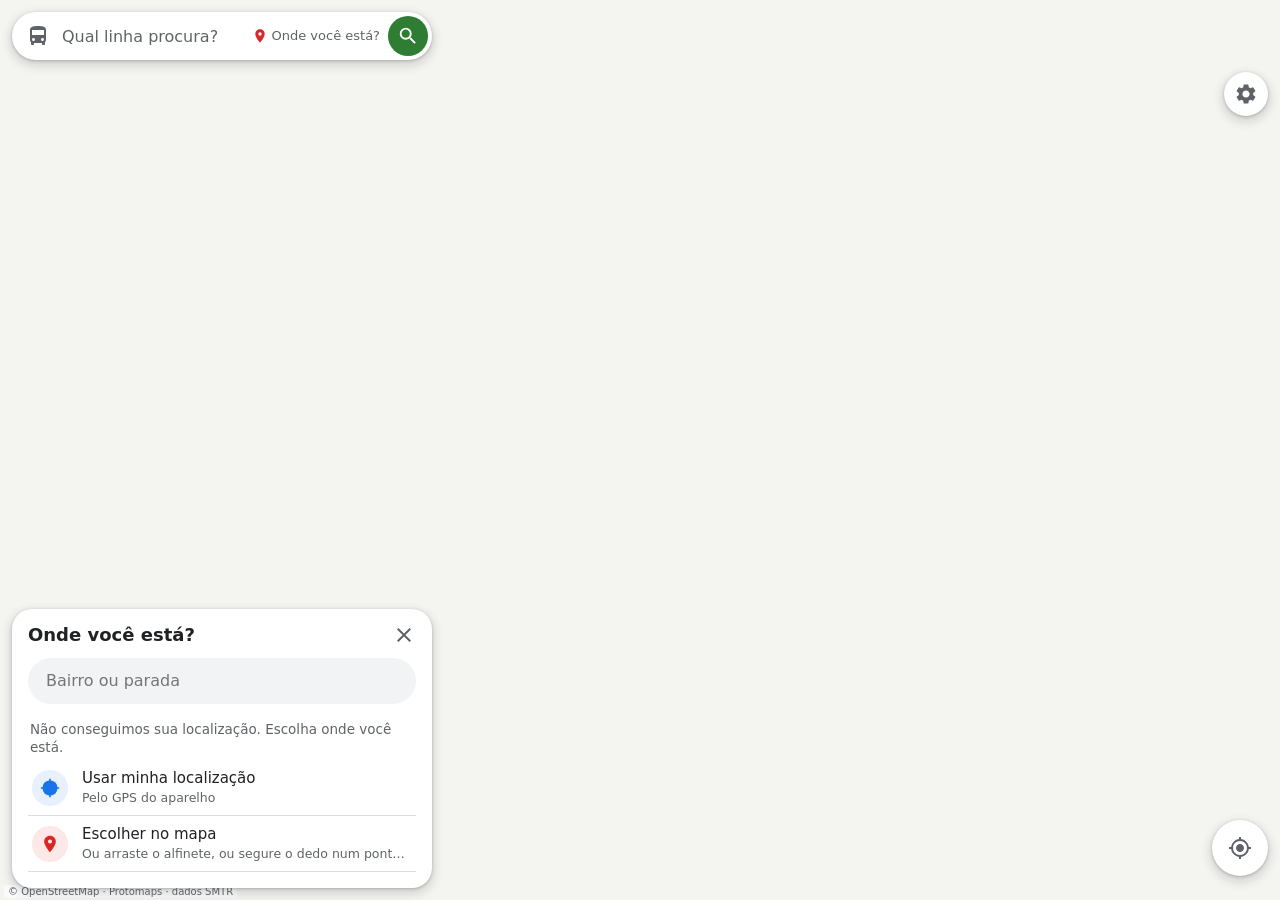
==== web/index.html @ 6ae43c07 "Phase 1: ingestion, map matching, publishing and web client Rust service that ingests the SMTR ITS a" ====
<!doctype html>
<html lang="pt-BR">
<head>
<meta charset="utf-8">
<meta name="viewport" content="width=device-width, initial-scale=1, viewport-fit=cover, maximum-scale=5">
<meta name="theme-color" content="#ffffff">
<meta name="description" content="Ônibus do Rio em tempo real, sem cadastro e sem anúncio.">
<title>busones · ônibus do Rio</title>
<link rel="stylesheet" href="app.css">
</head>
<body>

<svg width="0" height="0" style="position:absolute" aria-hidden="true">
  <!-- Material icons (Apache 2.0) -->
  <symbol id="i-bus" viewBox="0 0 24 24"><path d="M4 16c0 .88.39 1.67 1 2.22V20c0 .55.45 1 1 1h1c.55 0 1-.45 1-1v-1h8v1c0 .55.45 1 1 1h1c.55 0 1-.45 1-1v-1.78c.61-.55 1-1.34 1-2.22V6c0-3.5-3.58-4-8-4s-8 .5-8 4v10zm3.5 1c-.83 0-1.5-.67-1.5-1.5S6.67 14 7.5 14s1.5.67 1.5 1.5S8.33 17 7.5 17zm9 0c-.83 0-1.5-.67-1.5-1.5s.67-1.5 1.5-1.5 1.5.67 1.5 1.5-.67 1.5-1.5 1.5zm1.5-6H6V6h12v5z"/></symbol>
  <symbol id="i-busca" viewBox="0 0 24 24"><path d="M15.5 14h-.79l-.28-.27A6.47 6.47 0 0 0 16 9.5 6.5 6.5 0 1 0 9.5 16c1.61 0 3.09-.59 4.23-1.57l.27.28v.79l5 4.99L20.49 19l-4.99-5zm-6 0C7.01 14 5 11.99 5 9.5S7.01 5 9.5 5 14 7.01 14 9.5 11.99 14 9.5 14z"/></symbol>
  <symbol id="i-local" viewBox="0 0 24 24"><path d="M12 8c-2.21 0-4 1.79-4 4s1.79 4 4 4 4-1.79 4-4-1.79-4-4-4zm8.94 3A8.99 8.99 0 0 0 13 3.06V1h-2v2.06A8.99 8.99 0 0 0 3.06 11H1v2h2.06A8.99 8.99 0 0 0 11 20.94V23h2v-2.06A8.99 8.99 0 0 0 20.94 13H23v-2h-2.06zM12 19c-3.87 0-7-3.13-7-7s3.13-7 7-7 7 3.13 7 7-3.13 7-7 7z"/></symbol>
  <symbol id="i-engrenagem" viewBox="0 0 24 24"><path d="M19.14 12.94c.04-.3.06-.61.06-.94 0-.32-.02-.64-.07-.94l2.03-1.58a.49.49 0 0 0 .12-.61l-1.92-3.32a.49.49 0 0 0-.59-.22l-2.39.96c-.5-.38-1.03-.7-1.62-.94l-.36-2.54a.48.48 0 0 0-.48-.41h-3.84c-.24 0-.43.17-.47.41l-.36 2.54c-.59.24-1.13.57-1.62.94l-2.39-.96c-.22-.08-.47 0-.59.22L2.74 8.87c-.12.21-.08.47.12.61l2.03 1.58c-.05.3-.09.63-.09.94s.02.64.07.94l-2.03 1.58a.49.49 0 0 0-.12.61l1.92 3.32c.12.22.37.29.59.22l2.39-.96c.5.38 1.03.7 1.62.94l.36 2.54c.05.24.24.41.48.41h3.84c.24 0 .44-.17.47-.41l.36-2.54c.59-.24 1.13-.56 1.62-.94l2.39.96c.22.08.47 0 .59-.22l1.92-3.32c.12-.22.07-.47-.12-.61l-2.01-1.58zM12 15.6c-1.98 0-3.6-1.62-3.6-3.6s1.62-3.6 3.6-3.6 3.6 1.62 3.6 3.6-1.62 3.6-3.6 3.6z"/></symbol>
  <symbol id="i-estrela" viewBox="0 0 24 24"><path d="M12 17.27 18.18 21l-1.64-7.03L22 9.24l-7.19-.61L12 2 9.19 8.63 2 9.24l5.46 4.73L5.82 21z"/></symbol>
  <symbol id="i-estrela-vazia" viewBox="0 0 24 24"><path d="m22 9.24-7.19-.62L12 2 9.19 8.63 2 9.24l5.46 4.73L5.82 21 12 17.27 18.18 21l-1.63-7.03L22 9.24zM12 15.4l-3.76 2.27 1-4.28-3.32-2.88 4.38-.38L12 6.1l1.71 4.04 4.38.38-3.32 2.88 1 4.28L12 15.4z"/></symbol>
  <symbol id="i-voltar" viewBox="0 0 24 24"><path d="M20 11H7.83l5.59-5.59L12 4l-8 8 8 8 1.41-1.41L7.83 13H20v-2z"/></symbol>
  <symbol id="i-fechar" viewBox="0 0 24 24"><path d="M19 6.41 17.59 5 12 10.59 6.41 5 5 6.41 10.59 12 5 17.59 6.41 19 12 13.41 17.59 19 19 17.59 13.41 12z"/></symbol>
  <symbol id="i-pino" viewBox="0 0 24 24"><path d="M12 2C8.13 2 5 5.13 5 9c0 5.25 7 13 7 13s7-7.75 7-13c0-3.87-3.13-7-7-7zm0 9.5a2.5 2.5 0 1 1 0-5 2.5 2.5 0 0 1 0 5z"/></symbol>
  <symbol id="i-mira" viewBox="0 0 24 24"><path d="M12 8a4 4 0 1 0 0 8 4 4 0 0 0 0-8zm8.94 3A8.99 8.99 0 0 0 13 3.06V1h-2v2.06A8.99 8.99 0 0 0 3.06 11H1v2h2.06A8.99 8.99 0 0 0 11 20.94V23h2v-2.06A8.99 8.99 0 0 0 20.94 13H23v-2h-2.06z"/></symbol>
  <symbol id="i-parada" viewBox="0 0 24 24"><path d="M4 16c0 .88.39 1.67 1 2.22V20c0 .55.45 1 1 1h1c.55 0 1-.45 1-1v-1h8v1c0 .55.45 1 1 1h1c.55 0 1-.45 1-1v-1.78c.61-.55 1-1.34 1-2.22V6c0-3.5-3.58-4-8-4s-8 .5-8 4v10zm3.5 1c-.83 0-1.5-.67-1.5-1.5S6.67 14 7.5 14s1.5.67 1.5 1.5S8.33 17 7.5 17zm9 0c-.83 0-1.5-.67-1.5-1.5s.67-1.5 1.5-1.5 1.5.67 1.5 1.5-.67 1.5-1.5 1.5zm1.5-6H6V6h12v5z"/></symbol>
  <symbol id="i-mais" viewBox="0 0 24 24"><path d="M12 8c1.1 0 2-.9 2-2s-.9-2-2-2-2 .9-2 2 .9 2 2 2zm0 2c-1.1 0-2 .9-2 2s.9 2 2 2 2-.9 2-2-.9-2-2-2zm0 6c-1.1 0-2 .9-2 2s.9 2 2 2 2-.9 2-2-.9-2-2-2z"/></symbol>
  <!-- real-time signal: two arcs, the convention riders already read as "live" -->
  <symbol id="i-sinal" viewBox="0 0 24 24"><path fill="none" stroke="currentColor" stroke-width="2.4" stroke-linecap="round" d="M8 16a6 6 0 0 1 0-8M16 8a6 6 0 0 1 0 8M4.8 19.2a10.5 10.5 0 0 1 0-14.4M19.2 4.8a10.5 10.5 0 0 1 0 14.4"/><circle cx="12" cy="12" r="2"/></symbol>
</svg>

<canvas id="mapa" aria-label="Mapa dos ônibus"></canvas>
<div id="atrib">&copy; OpenStreetMap · Protomaps · dados SMTR</div>

<header id="topo">
  <div id="barra">
    <button id="barra-icone" class="barra-icone" aria-label="Buscar linha"><svg><use href="#i-bus"/></svg></button>
    <input id="campo" type="search" placeholder="Qual linha procura?" autocomplete="off" aria-label="Qual linha procura?">
    <button id="onde" aria-label="Onde você está"><svg><use href="#i-pino"/></svg><span id="onde-txt">Rio de Janeiro</span></button>
    <button id="lupa" aria-label="Buscar"><svg><use href="#i-busca"/></svg></button>
  </div>
  <div id="sugestoes" hidden></div>
</header>

<nav id="trilho" aria-label="Linhas que você acompanha"></nav>

<button id="engrenagem" class="fab branco pequeno" aria-label="Ajustes"><svg><use href="#i-engrenagem"/></svg></button>

<div id="fabs">
  <button id="fab-local" class="fab branco" aria-label="Centralizar em mim"><svg><use href="#i-local"/></svg></button>
</div>

<section id="folha" hidden aria-label="Horários dos ônibus">
  <div id="pega"></div>
  <div id="folha-conteudo"></div>
</section>

<div id="balao" hidden></div>

<section id="local" hidden aria-label="Onde você está">
  <div class="local-topo">
    <h2>Onde você está?</h2>
    <button id="local-fechar" class="folha-fechar" aria-label="Fechar"><svg><use href="#i-fechar"/></svg></button>
  </div>
  <input id="local-campo" type="search" placeholder="Bairro ou parada" autocomplete="off" aria-label="Bairro ou parada">
  <div id="local-lista"></div>
</section>

<div id="escolha" hidden>
  <p>Arraste o mapa até onde você está</p>
  <div class="escolha-botoes">
    <button id="escolha-cancelar">Cancelar</button>
    <button id="escolha-ok" class="primario">Estou aqui</button>
  </div>
</div>

<section id="ajustes" hidden aria-label="Ajustes">
  <header class="ajustes-topo">
    <button id="ajustes-voltar" aria-label="Voltar"><svg><use href="#i-voltar"/></svg></button>
    <h1>Ajustes</h1>
  </header>
  <div id="ajustes-lista"></div>
</section>

<script src="map.js"></script>
<script src="app.js"></script>
<script>ligaMapa(); inicia();</script>
</body>
</html>
---- web/app.css ----
/* busones, in the visual language Rio riders already know from Lá vem o
   ônibus: a map filling the screen, a white search pill on top, the lines you
   follow as coloured circles down the left edge, green and white round
   buttons, and a white sheet with the stop's arrival times. System font,
   Google-style neutrals, navy line badges, green for "live". */

:root {
  --verde: #2e7d32;
  --verde-vivo: #1e8e3e;
  --marinho: #303f9f;
  --fundo: #ffffff;
  --fundo-2: #f1f3f4;
  --texto: #202124;
  --texto-2: #5f6368;
  --borda: #dadce0;
  --estrela: #f9ab00;
  --alerta: #d93025;
  --sombra: 0 1px 3px rgba(60, 64, 67, .3), 0 4px 8px 3px rgba(60, 64, 67, .15);
  --sombra-leve: 0 1px 2px rgba(60, 64, 67, .3), 0 1px 3px 1px rgba(60, 64, 67, .15);
}
:root[data-tema="escuro"] {
  --fundo: #202124;
  --fundo-2: #303134;
  --texto: #e8eaed;
  --texto-2: #9aa0a6;
  --borda: #3c4043;
  --verde-vivo: #81c995;
  --marinho: #3f51b5;
  --sombra: 0 1px 3px rgba(0, 0, 0, .6), 0 4px 8px 3px rgba(0, 0, 0, .35);
  --sombra-leve: 0 1px 3px rgba(0, 0, 0, .6);
}

* { box-sizing: border-box; -webkit-tap-highlight-color: transparent; }
/* An author display rule would otherwise beat the hidden attribute. */
[hidden] { display: none !important; }
html, body { margin: 0; height: 100%; overflow: hidden; overscroll-behavior: none; }
body {
  background: #e8eaed; color: var(--texto);
  font: 400 15px/1.35 Roboto, system-ui, -apple-system, "Segoe UI", sans-serif;
  font-variant-numeric: tabular-nums;
}
button { font: inherit; color: inherit; background: none; border: 0; padding: 0; cursor: pointer; }
svg { width: 24px; height: 24px; fill: currentColor; display: block; }
:focus-visible { outline: 3px solid var(--verde); outline-offset: 2px; }

#mapa { position: absolute; inset: 0; width: 100%; height: 100%; display: block; touch-action: none; }
#atrib { position: absolute; left: 4px; bottom: 2px; font-size: 10px; color: #5f6368;
  background: rgba(255,255,255,.7); padding: 0 4px; border-radius: 3px; z-index: 1; }

/* ---------- search pill ---------- */
#topo { position: absolute; top: 12px; left: 12px; right: 12px; z-index: 5; }
#barra {
  height: 48px; border-radius: 24px; background: var(--fundo); box-shadow: var(--sombra);
  display: flex; align-items: center; padding: 0 4px 0 6px;
}
.barra-icone { width: 40px; height: 40px; display: grid; place-items: center; color: var(--texto-2); border-radius: 50%; }
#campo {
  flex: 1; min-width: 0; height: 100%; border: 0; outline: 0; background: none;
  font: inherit; font-size: 16px; color: var(--texto); padding: 0 4px;
}
#campo::placeholder { color: var(--texto-2); }
#campo::-webkit-search-cancel-button { display: none; }
#onde {
  display: flex; align-items: center; gap: 3px; max-width: 42%; height: 36px; padding: 0 8px 0 6px;
  border-radius: 18px; color: var(--texto-2); font-size: 13px; flex: none;
}
#onde:active { background: var(--fundo-2); }
#onde svg { width: 16px; height: 16px; flex: none; color: #dc2626; }
#onde span { overflow: hidden; text-overflow: ellipsis; white-space: nowrap; }
body.buscando #onde { display: none; }
#lupa {
  width: 40px; height: 40px; border-radius: 50%; background: var(--verde); color: #fff;
  display: grid; place-items: center; flex: none;
}
#lupa svg { width: 22px; height: 22px; }

#sugestoes {
  margin-top: 8px; background: var(--fundo); border-radius: 16px; box-shadow: var(--sombra);
  max-height: 62svh; overflow-y: auto; overscroll-behavior: contain; padding: 6px 0;
}
.sug-grupo { padding: 10px 16px 4px; font-size: 12px; font-weight: 500; color: var(--texto-2); letter-spacing: .04em; }
.sug {
  display: flex; align-items: center; gap: 12px; width: 100%; min-height: 52px;
  padding: 6px 12px 6px 8px; text-align: left;
}
.sug:active { background: var(--fundo-2); }
.sug-estrela { width: 40px; height: 40px; display: grid; place-items: center; color: var(--estrela); flex: none; border-radius: 50%; }
.sug-estrela svg { width: 22px; height: 22px; }
.sug-txt { min-width: 0; flex: 1; font-size: 15px; }
.sug-txt b { font-weight: 700; }
.sug-txt small { display: block; font-size: 12.5px; color: var(--texto-2); margin-top: 1px; }
.sug-vazio { padding: 14px 16px; color: var(--texto-2); font-size: 14px; }

/* ---------- line badge (navy, like the stop sheet rows) ---------- */
.selo {
  display: inline-grid; place-items: center; width: 58px; height: 26px; padding: 0; flex: none;
  border-radius: 7px; background: var(--marinho); color: #fff; overflow: hidden;
  font-weight: 700; font-size: 14px; letter-spacing: .01em; white-space: nowrap;
}
.selo[data-tam="5"] { font-size: 13px; letter-spacing: 0; }
.selo[data-tam="6"] { font-size: 11.5px; letter-spacing: 0; }
.selo[data-tam="7"] { font-size: 10.5px; letter-spacing: -.01em; }

/* ---------- line number badge, as in onibus-rj ---------- */
.numero {
  width: 44px; height: 44px; flex: none; padding: 0;
  border: 2px solid transparent; border-radius: 11px;
  background: var(--cor); color: #fff;
  display: grid; place-items: center; overflow: hidden; text-align: center;
  font: 700 13.6px/1 system-ui, -apple-system, Roboto, sans-serif; letter-spacing: .01em;
  box-shadow: 0 4px 14px rgba(15, 23, 42, .1);
  transition: opacity .16s ease, transform .16s ease, border-color .16s ease;
}
.numero[data-tam="m"] { font-size: 11.2px; letter-spacing: 0; }
.numero[data-tam="g"] { font-size: 8.8px; letter-spacing: 0; }

/* ---------- left rail of followed lines ---------- */
/* Bottom left, stacking upward, as in onibus-rj: the first line you added
   sits closest to the thumb. */
#trilho {
  position: absolute; left: 12px; bottom: 30px; z-index: 4;
  display: flex; flex-direction: column-reverse; gap: 6px;
  max-height: calc(100svh - 190px); overflow-y: auto; overflow-x: hidden;
  padding: 3px 6px 3px 3px; margin: -3px;
  scrollbar-width: none;
}
body.folha-aberta #trilho, body.local-aberto #trilho { display: none; }
#trilho::-webkit-scrollbar { display: none; }
#trilho .numero { cursor: pointer; }
#trilho .numero:hover { transform: translateX(2px); }
#trilho .numero.ativo { border-color: rgba(255, 255, 255, .9); box-shadow: 0 8px 24px rgba(15, 23, 42, .18); }
#trilho .numero.apagado { opacity: .4; }
#trilho .numero.limpar {
  background: #dc2626; color: #fff;
  font-size: 24px; font-weight: 500; line-height: 1;
}


/* ---------- round buttons ---------- */
.fab {
  width: 56px; height: 56px; border-radius: 50%; display: grid; place-items: center;
  box-shadow: var(--sombra); z-index: 4;
}
.fab.pequeno { width: 44px; height: 44px; }
.fab.verde { background: var(--verde); color: #fff; }
.fab.branco { background: var(--fundo); color: var(--texto-2); }
#engrenagem { position: absolute; right: 12px; top: 72px; }
#fabs { position: absolute; right: 12px; bottom: 24px; display: flex; flex-direction: column; gap: 14px; z-index: 4; }

/* ---------- line menu, from onibus-rj's chip menu ---------- */
.menu-linha {
  position: fixed; z-index: 11; min-width: 210px; padding: 5px;
  background: var(--fundo); border-radius: 12px; box-shadow: 0 8px 24px rgba(15, 23, 42, .18);
  display: flex; flex-direction: column; font-size: 14.5px;
}
.menu-linha::before {
  content: ''; position: absolute; left: -6px; top: var(--seta, 16px); width: 12px; height: 12px;
  background: var(--fundo); transform: rotate(45deg); box-shadow: -2px 2px 4px rgba(15, 23, 42, .06);
}
.menu-linha button { position: relative; text-align: left; padding: 11px 14px; border-radius: 8px; color: var(--texto); }
.menu-linha button:active { background: var(--fundo-2); }
.menu-linha button.ativo { font-weight: 600; color: var(--cor); }
.menu-linha button.perigo { color: #dc2626; }
.menu-linha button.so::before {
  content: ''; display: inline-block; width: 9px; height: 9px; border-radius: 50%;
  background: var(--cor); margin-right: 8px; vertical-align: 1px;
}

/* ---------- stop sheet: "Horários dos ônibus" ---------- */
#folha {
  position: absolute; left: 0; right: 0; bottom: 0; z-index: 7;
  height: 62svh; background: var(--fundo); border-radius: 20px 20px 0 0; box-shadow: var(--sombra);
  display: flex; flex-direction: column; transition: height .25s cubic-bezier(.22,.61,.36,1);
}
#folha.alta { height: 92svh; }
#folha.arrastando { transition: none; }
#pega { height: 22px; flex: none; display: grid; place-items: center; touch-action: none; cursor: grab; }
#pega::before { content: ''; width: 36px; height: 4px; border-radius: 2px; background: var(--borda); }
#folha-conteudo { flex: 1; overflow-y: auto; overscroll-behavior: contain; padding: 0 16px 24px; }

.folha-rotulo {
  display: flex; align-items: center; justify-content: space-between;
  font-size: 11.5px; font-weight: 500; letter-spacing: .09em; color: var(--texto-2);
  margin-bottom: 10px;
}
.folha-fechar { width: 40px; height: 40px; display: grid; place-items: center; color: var(--texto-2); margin: -8px -8px -8px 0; }
.estacao { display: flex; gap: 12px; align-items: center; }
.estacao-icone {
  width: 40px; height: 40px; border-radius: 10px; background: var(--marinho); color: #fff;
  display: grid; place-items: center; flex: none;
}
.estacao-nome { font-size: 18px; font-weight: 700; line-height: 1.25; }
.estacao-sub { font-size: 13px; color: var(--texto-2); margin-top: 2px; }

.segmentos {
  display: flex; gap: 4px; margin: 14px 0 6px; padding: 4px; border-radius: 22px; background: var(--fundo-2);
}
.segmentos button {
  flex: 1; height: 36px; border-radius: 18px; font-size: 14px; font-weight: 500; color: var(--texto-2);
  display: flex; align-items: center; justify-content: center; gap: 6px;
}
.segmentos button[aria-pressed="true"] { background: var(--fundo); color: var(--texto); box-shadow: var(--sombra-leve); }
.segmentos .ponto-vivo { width: 8px; height: 8px; border-radius: 50%; background: var(--verde-vivo); }

.hora {
  display: grid; grid-template-columns: auto 1fr auto; gap: 4px 12px; align-items: center;
  padding: 12px 0; border-bottom: 1px solid var(--borda); width: 100%; text-align: left;
}
.hora-selo { grid-row: span 2; align-self: start; margin-top: 2px; }
.hora-destino { font-weight: 700; font-size: 15px; min-width: 0; overflow: hidden; text-overflow: ellipsis; white-space: nowrap; }
.hora-meta { font-size: 12.5px; color: var(--texto-2); display: flex; align-items: center; gap: 6px; min-width: 0; }
.hora-meta .est { width: 28px; height: 28px; display: grid; place-items: center; color: var(--estrela); margin: -6px -4px -6px -6px; }
.hora-meta .est svg { width: 18px; height: 18px; }
.hora-tempo { grid-row: span 2; text-align: right; white-space: nowrap; }
.hora-tempo .grande { display: inline-flex; align-items: baseline; gap: 3px; }
.hora-tempo .grande b { font-size: 28px; font-weight: 700; line-height: 1; letter-spacing: -.01em; }
.hora-tempo .grande i { font-style: normal; font-size: 13px; color: var(--texto-2); }
.hora-tempo .grande svg { width: 15px; height: 15px; color: var(--verde-vivo); align-self: center; margin-left: 2px; }
.hora-tempo .grande.agora b { color: var(--verde-vivo); font-size: 20px; }
.hora-tempo small { display: block; font-size: 12px; color: var(--texto-2); margin-top: 3px; }
.hora-tempo.velho .grande b { color: var(--texto-2); }

.freq-linha { padding: 12px 0; border-bottom: 1px solid var(--borda); }
.freq-topo { display: flex; align-items: center; gap: 12px; }
.freq-agora { margin-left: auto; font-weight: 700; font-size: 15px; white-space: nowrap; }
.freq-faixas { display: flex; flex-wrap: wrap; gap: 6px; margin-top: 10px; }
.freq-faixas span {
  font-size: 12.5px; padding: 5px 9px; border-radius: 8px; background: var(--fundo-2); color: var(--texto-2);
}
.freq-faixas span.atual { background: var(--marinho); color: #fff; font-weight: 500; }

.nota { font-size: 12px; color: var(--texto-2); margin: 14px 0 0; line-height: 1.5; }
.vazio { padding: 18px 0; color: var(--texto-2); font-size: 14px; }

/* ---------- bus callout ---------- */
#balao {
  position: absolute; z-index: 6;
  filter: drop-shadow(0 2px 6px rgba(60,64,67,.35));
}
.balao-corpo { display: flex; border-radius: 10px; overflow: hidden; background: var(--fundo); }
.balao-linha { background: var(--cor); color: #fff; padding: 7px 11px; text-align: center; }
.balao-linha b { display: block; font-size: 20px; font-weight: 700; line-height: 1.1; }
.balao-linha small { display: block; font-size: 11px; margin-top: 3px; padding: 1px 5px; border-radius: 4px; background: rgba(0,0,0,.25); }
.balao-info { padding: 7px 12px; font-size: 13px; display: flex; flex-direction: column; justify-content: center; gap: 2px; white-space: nowrap; }
.balao-info .sinal { display: flex; align-items: center; gap: 4px; }
.balao-info svg { width: 14px; height: 14px; color: var(--verde-vivo); }
.balao-rodape { background: var(--fundo); margin-top: 4px; border-radius: 8px; padding: 6px 10px; font-size: 12.5px; white-space: nowrap; }
.balao-rodape b { color: var(--verde-vivo); }
#balao::after {
  content: ''; position: absolute; left: var(--seta-x, 50%); bottom: -8px; transform: translateX(-50%);
  border: 8px solid transparent; border-bottom: 0; border-top-color: var(--fundo);
}
#balao.abaixo::after { bottom: auto; top: -8px; border: 8px solid transparent; border-top: 0; border-bottom-color: var(--fundo); }

/* ---------- where are you ---------- */
#local {
  position: absolute; left: 0; right: 0; bottom: 0; z-index: 8; max-height: 78svh;
  background: var(--fundo); border-radius: 20px 20px 0 0; box-shadow: var(--sombra);
  display: flex; flex-direction: column; padding: 14px 16px 16px;
}
.local-topo { display: flex; align-items: center; justify-content: space-between; margin-bottom: 10px; }
.local-topo h2 { margin: 0; font-size: 18px; font-weight: 700; }
#local-campo {
  width: 100%; height: 46px; border: 0; outline: 0; border-radius: 23px; padding: 0 18px;
  background: var(--fundo-2); color: var(--texto); font: inherit; font-size: 16px;
}
#local-lista { overflow-y: auto; margin-top: 6px; overscroll-behavior: contain; }
.lugar {
  display: flex; align-items: center; gap: 14px; width: 100%; min-height: 56px;
  padding: 8px 4px; text-align: left; border-bottom: 1px solid var(--borda);
}
.lugar:active { background: var(--fundo-2); }
.lugar-icone {
  width: 36px; height: 36px; border-radius: 50%; display: grid; place-items: center; flex: none;
  background: var(--fundo-2); color: var(--texto-2);
}
.lugar-icone svg { width: 20px; height: 20px; }
.lugar-icone.gps { background: #e8f0fe; color: #1a73e8; }
.lugar-icone.mapa { background: #fce8e6; color: #dc2626; }
.lugar-icone.parada { background: var(--marinho); color: #fff; border-radius: 9px; }
.lugar-txt { flex: 1; min-width: 0; }
.lugar-txt b { display: block; font-weight: 500; font-size: 15px; overflow: hidden; text-overflow: ellipsis; white-space: nowrap; }
.lugar-txt small { display: block; font-size: 12.5px; color: var(--texto-2); margin-top: 1px; overflow: hidden; text-overflow: ellipsis; white-space: nowrap; }
.lugar.atual .lugar-txt b::after { content: ' · agora'; color: var(--verde-vivo); font-weight: 500; }
.local-aviso { font-size: 13.5px; color: var(--texto-2); margin: 10px 2px 4px; }

#escolha {
  position: absolute; left: 12px; right: 12px; bottom: 16px; z-index: 8;
  background: var(--fundo); border-radius: 16px; box-shadow: var(--sombra); padding: 14px 14px 12px;
}
#escolha p { margin: 0 0 10px; font-size: 15px; font-weight: 500; text-align: center; }
.escolha-botoes { display: flex; gap: 10px; }
.escolha-botoes button { flex: 1; height: 44px; border-radius: 22px; font-weight: 500; font-size: 15px; background: var(--fundo-2); }
.escolha-botoes .primario { background: var(--verde); color: #fff; }
body.escolhendo #topo, body.escolhendo #trilho, body.escolhendo #fabs,
body.escolhendo #engrenagem { display: none; }

/* ---------- settings ---------- */
#ajustes { position: absolute; inset: 0; z-index: 9; background: var(--fundo); overflow-y: auto; }
.ajustes-topo { display: flex; align-items: center; gap: 12px; padding: 8px 8px; border-bottom: 1px solid var(--borda); }
.ajustes-topo button { width: 48px; height: 48px; display: grid; place-items: center; color: var(--texto-2); }
.ajustes-topo h1 { margin: 0; font-size: 20px; font-weight: 500; }
.ajuste {
  display: flex; align-items: center; gap: 16px; width: 100%; padding: 16px 20px; min-height: 64px;
  text-align: left; border-bottom: 1px solid var(--borda);
}
.ajuste-txt { flex: 1; }
.ajuste-txt small { display: block; font-size: 13px; color: var(--texto-2); margin-top: 2px; }
.chave { width: 40px; height: 22px; border-radius: 11px; background: var(--borda); position: relative; flex: none; transition: background .15s; }
.chave::after { content: ''; position: absolute; top: 2px; left: 2px; width: 18px; height: 18px; border-radius: 50%; background: #fff; box-shadow: var(--sombra-leve); transition: left .15s; }
.ajuste[aria-checked="true"] .chave { background: var(--verde); }
.ajuste[aria-checked="true"] .chave::after { left: 20px; }

@media (min-width: 760px) {
  #topo { right: auto; width: 420px; }
  #local, #escolha { left: 12px; right: auto; width: 420px; bottom: 12px; border-radius: 20px; }
  #folha { left: 12px; right: auto; width: 420px; bottom: 12px; border-radius: 20px; height: calc(100svh - 96px); }
}
@media (prefers-reduced-motion: reduce) { #folha, .numero { transition: none; } }
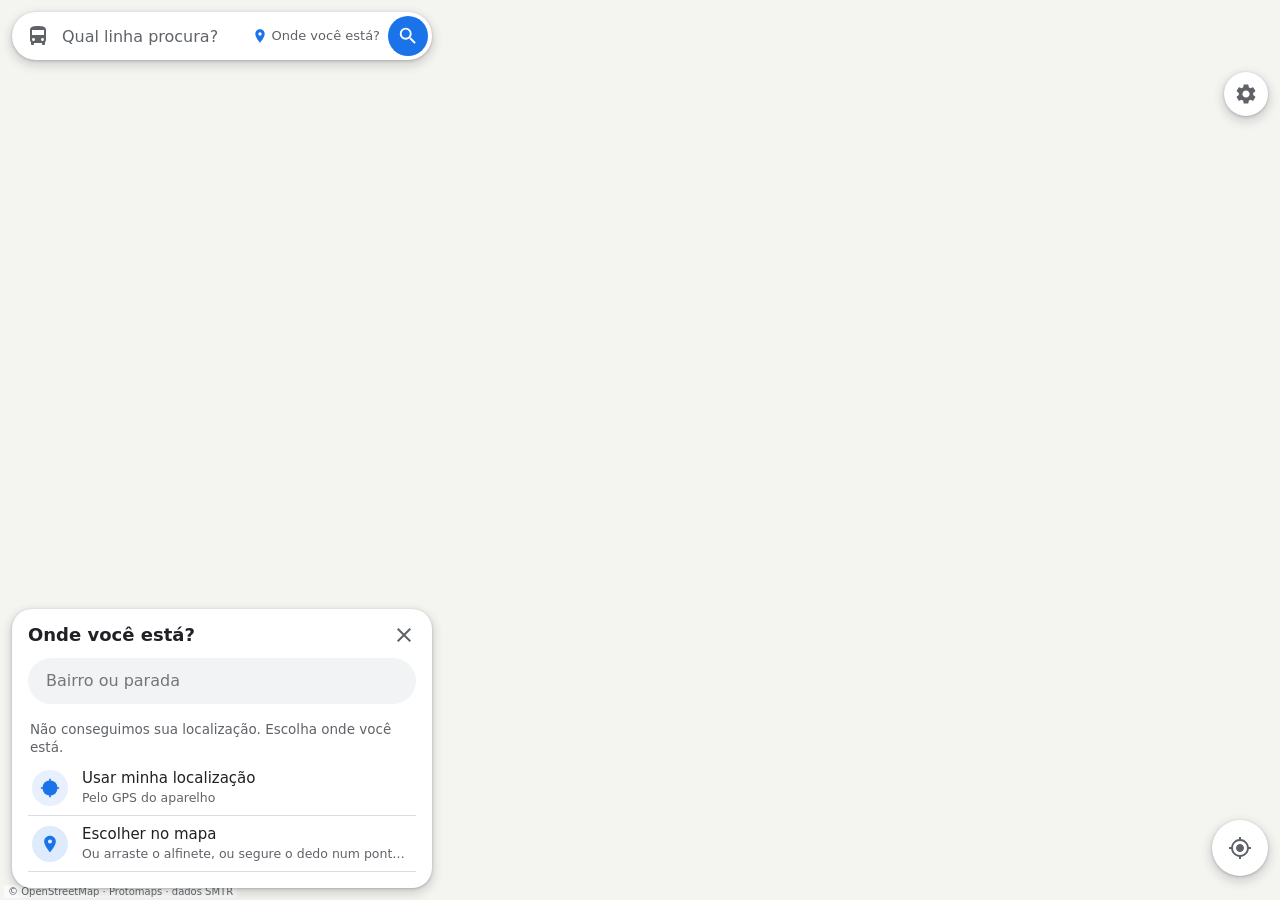
==== commit 9a0e6efa: "Make the app blue and call it Busones The accent colour moves from the green inherited from Lá vem o" ====
--- a/web/index.html
+++ b/web/index.html
@@ -5,7 +5,8 @@
 <meta name="viewport" content="width=device-width, initial-scale=1, viewport-fit=cover, maximum-scale=5">
 <meta name="theme-color" content="#ffffff">
 <meta name="description" content="Ônibus do Rio em tempo real, sem cadastro e sem anúncio.">
-<title>busones · ônibus do Rio</title>
+<title>Busones</title>
+<link rel="icon" href="favicon.svg" type="image/svg+xml">
 <link rel="stylesheet" href="app.css">
 </head>
 <body>
@@ -13,76 +14,76 @@
 <svg width="0" height="0" style="position:absolute" aria-hidden="true">
   <!-- Material icons (Apache 2.0) -->
   <symbol id="i-bus" viewBox="0 0 24 24"><path d="M4 16c0 .88.39 1.67 1 2.22V20c0 .55.45 1 1 1h1c.55 0 1-.45 1-1v-1h8v1c0 .55.45 1 1 1h1c.55 0 1-.45 1-1v-1.78c.61-.55 1-1.34 1-2.22V6c0-3.5-3.58-4-8-4s-8 .5-8 4v10zm3.5 1c-.83 0-1.5-.67-1.5-1.5S6.67 14 7.5 14s1.5.67 1.5 1.5S8.33 17 7.5 17zm9 0c-.83 0-1.5-.67-1.5-1.5s.67-1.5 1.5-1.5 1.5.67 1.5 1.5-.67 1.5-1.5 1.5zm1.5-6H6V6h12v5z"/></symbol>
-  <symbol id="i-busca" viewBox="0 0 24 24"><path d="M15.5 14h-.79l-.28-.27A6.47 6.47 0 0 0 16 9.5 6.5 6.5 0 1 0 9.5 16c1.61 0 3.09-.59 4.23-1.57l.27.28v.79l5 4.99L20.49 19l-4.99-5zm-6 0C7.01 14 5 11.99 5 9.5S7.01 5 9.5 5 14 7.01 14 9.5 11.99 14 9.5 14z"/></symbol>
-  <symbol id="i-local" viewBox="0 0 24 24"><path d="M12 8c-2.21 0-4 1.79-4 4s1.79 4 4 4 4-1.79 4-4-1.79-4-4-4zm8.94 3A8.99 8.99 0 0 0 13 3.06V1h-2v2.06A8.99 8.99 0 0 0 3.06 11H1v2h2.06A8.99 8.99 0 0 0 11 20.94V23h2v-2.06A8.99 8.99 0 0 0 20.94 13H23v-2h-2.06zM12 19c-3.87 0-7-3.13-7-7s3.13-7 7-7 7 3.13 7 7-3.13 7-7 7z"/></symbol>
-  <symbol id="i-engrenagem" viewBox="0 0 24 24"><path d="M19.14 12.94c.04-.3.06-.61.06-.94 0-.32-.02-.64-.07-.94l2.03-1.58a.49.49 0 0 0 .12-.61l-1.92-3.32a.49.49 0 0 0-.59-.22l-2.39.96c-.5-.38-1.03-.7-1.62-.94l-.36-2.54a.48.48 0 0 0-.48-.41h-3.84c-.24 0-.43.17-.47.41l-.36 2.54c-.59.24-1.13.57-1.62.94l-2.39-.96c-.22-.08-.47 0-.59.22L2.74 8.87c-.12.21-.08.47.12.61l2.03 1.58c-.05.3-.09.63-.09.94s.02.64.07.94l-2.03 1.58a.49.49 0 0 0-.12.61l1.92 3.32c.12.22.37.29.59.22l2.39-.96c.5.38 1.03.7 1.62.94l.36 2.54c.05.24.24.41.48.41h3.84c.24 0 .44-.17.47-.41l.36-2.54c.59-.24 1.13-.56 1.62-.94l2.39.96c.22.08.47 0 .59-.22l1.92-3.32c.12-.22.07-.47-.12-.61l-2.01-1.58zM12 15.6c-1.98 0-3.6-1.62-3.6-3.6s1.62-3.6 3.6-3.6 3.6 1.62 3.6 3.6-1.62 3.6-3.6 3.6z"/></symbol>
-  <symbol id="i-estrela" viewBox="0 0 24 24"><path d="M12 17.27 18.18 21l-1.64-7.03L22 9.24l-7.19-.61L12 2 9.19 8.63 2 9.24l5.46 4.73L5.82 21z"/></symbol>
-  <symbol id="i-estrela-vazia" viewBox="0 0 24 24"><path d="m22 9.24-7.19-.62L12 2 9.19 8.63 2 9.24l5.46 4.73L5.82 21 12 17.27 18.18 21l-1.63-7.03L22 9.24zM12 15.4l-3.76 2.27 1-4.28-3.32-2.88 4.38-.38L12 6.1l1.71 4.04 4.38.38-3.32 2.88 1 4.28L12 15.4z"/></symbol>
-  <symbol id="i-voltar" viewBox="0 0 24 24"><path d="M20 11H7.83l5.59-5.59L12 4l-8 8 8 8 1.41-1.41L7.83 13H20v-2z"/></symbol>
-  <symbol id="i-fechar" viewBox="0 0 24 24"><path d="M19 6.41 17.59 5 12 10.59 6.41 5 5 6.41 10.59 12 5 17.59 6.41 19 12 13.41 17.59 19 19 17.59 13.41 12z"/></symbol>
-  <symbol id="i-pino" viewBox="0 0 24 24"><path d="M12 2C8.13 2 5 5.13 5 9c0 5.25 7 13 7 13s7-7.75 7-13c0-3.87-3.13-7-7-7zm0 9.5a2.5 2.5 0 1 1 0-5 2.5 2.5 0 0 1 0 5z"/></symbol>
-  <symbol id="i-mira" viewBox="0 0 24 24"><path d="M12 8a4 4 0 1 0 0 8 4 4 0 0 0 0-8zm8.94 3A8.99 8.99 0 0 0 13 3.06V1h-2v2.06A8.99 8.99 0 0 0 3.06 11H1v2h2.06A8.99 8.99 0 0 0 11 20.94V23h2v-2.06A8.99 8.99 0 0 0 20.94 13H23v-2h-2.06z"/></symbol>
-  <symbol id="i-parada" viewBox="0 0 24 24"><path d="M4 16c0 .88.39 1.67 1 2.22V20c0 .55.45 1 1 1h1c.55 0 1-.45 1-1v-1h8v1c0 .55.45 1 1 1h1c.55 0 1-.45 1-1v-1.78c.61-.55 1-1.34 1-2.22V6c0-3.5-3.58-4-8-4s-8 .5-8 4v10zm3.5 1c-.83 0-1.5-.67-1.5-1.5S6.67 14 7.5 14s1.5.67 1.5 1.5S8.33 17 7.5 17zm9 0c-.83 0-1.5-.67-1.5-1.5s.67-1.5 1.5-1.5 1.5.67 1.5 1.5-.67 1.5-1.5 1.5zm1.5-6H6V6h12v5z"/></symbol>
-  <symbol id="i-mais" viewBox="0 0 24 24"><path d="M12 8c1.1 0 2-.9 2-2s-.9-2-2-2-2 .9-2 2 .9 2 2 2zm0 2c-1.1 0-2 .9-2 2s.9 2 2 2 2-.9 2-2-.9-2-2-2zm0 6c-1.1 0-2 .9-2 2s.9 2 2 2 2-.9 2-2-.9-2-2-2z"/></symbol>
+  <symbol id="i-search" viewBox="0 0 24 24"><path d="M15.5 14h-.79l-.28-.27A6.47 6.47 0 0 0 16 9.5 6.5 6.5 0 1 0 9.5 16c1.61 0 3.09-.59 4.23-1.57l.27.28v.79l5 4.99L20.49 19l-4.99-5zm-6 0C7.01 14 5 11.99 5 9.5S7.01 5 9.5 5 14 7.01 14 9.5 11.99 14 9.5 14z"/></symbol>
+  <symbol id="i-place" viewBox="0 0 24 24"><path d="M12 8c-2.21 0-4 1.79-4 4s1.79 4 4 4 4-1.79 4-4-1.79-4-4-4zm8.94 3A8.99 8.99 0 0 0 13 3.06V1h-2v2.06A8.99 8.99 0 0 0 3.06 11H1v2h2.06A8.99 8.99 0 0 0 11 20.94V23h2v-2.06A8.99 8.99 0 0 0 20.94 13H23v-2h-2.06zM12 19c-3.87 0-7-3.13-7-7s3.13-7 7-7 7 3.13 7 7-3.13 7-7 7z"/></symbol>
+  <symbol id="i-gear" viewBox="0 0 24 24"><path d="M19.14 12.94c.04-.3.06-.61.06-.94 0-.32-.02-.64-.07-.94l2.03-1.58a.49.49 0 0 0 .12-.61l-1.92-3.32a.49.49 0 0 0-.59-.22l-2.39.96c-.5-.38-1.03-.7-1.62-.94l-.36-2.54a.48.48 0 0 0-.48-.41h-3.84c-.24 0-.43.17-.47.41l-.36 2.54c-.59.24-1.13.57-1.62.94l-2.39-.96c-.22-.08-.47 0-.59.22L2.74 8.87c-.12.21-.08.47.12.61l2.03 1.58c-.05.3-.09.63-.09.94s.02.64.07.94l-2.03 1.58a.49.49 0 0 0-.12.61l1.92 3.32c.12.22.37.29.59.22l2.39-.96c.5.38 1.03.7 1.62.94l.36 2.54c.05.24.24.41.48.41h3.84c.24 0 .44-.17.47-.41l.36-2.54c.59-.24 1.13-.56 1.62-.94l2.39.96c.22.08.47 0 .59-.22l1.92-3.32c.12-.22.07-.47-.12-.61l-2.01-1.58zM12 15.6c-1.98 0-3.6-1.62-3.6-3.6s1.62-3.6 3.6-3.6 3.6 1.62 3.6 3.6-1.62 3.6-3.6 3.6z"/></symbol>
+  <symbol id="i-star" viewBox="0 0 24 24"><path d="M12 17.27 18.18 21l-1.64-7.03L22 9.24l-7.19-.61L12 2 9.19 8.63 2 9.24l5.46 4.73L5.82 21z"/></symbol>
+  <symbol id="i-star-empty" viewBox="0 0 24 24"><path d="m22 9.24-7.19-.62L12 2 9.19 8.63 2 9.24l5.46 4.73L5.82 21 12 17.27 18.18 21l-1.63-7.03L22 9.24zM12 15.4l-3.76 2.27 1-4.28-3.32-2.88 4.38-.38L12 6.1l1.71 4.04 4.38.38-3.32 2.88 1 4.28L12 15.4z"/></symbol>
+  <symbol id="i-back" viewBox="0 0 24 24"><path d="M20 11H7.83l5.59-5.59L12 4l-8 8 8 8 1.41-1.41L7.83 13H20v-2z"/></symbol>
+  <symbol id="i-close" viewBox="0 0 24 24"><path d="M19 6.41 17.59 5 12 10.59 6.41 5 5 6.41 10.59 12 5 17.59 6.41 19 12 13.41 17.59 19 19 17.59 13.41 12z"/></symbol>
+  <symbol id="i-pin" viewBox="0 0 24 24"><path d="M12 2C8.13 2 5 5.13 5 9c0 5.25 7 13 7 13s7-7.75 7-13c0-3.87-3.13-7-7-7zm0 9.5a2.5 2.5 0 1 1 0-5 2.5 2.5 0 0 1 0 5z"/></symbol>
+  <symbol id="i-crosshair" viewBox="0 0 24 24"><path d="M12 8a4 4 0 1 0 0 8 4 4 0 0 0 0-8zm8.94 3A8.99 8.99 0 0 0 13 3.06V1h-2v2.06A8.99 8.99 0 0 0 3.06 11H1v2h2.06A8.99 8.99 0 0 0 11 20.94V23h2v-2.06A8.99 8.99 0 0 0 20.94 13H23v-2h-2.06z"/></symbol>
+  <symbol id="i-stop" viewBox="0 0 24 24"><path d="M4 16c0 .88.39 1.67 1 2.22V20c0 .55.45 1 1 1h1c.55 0 1-.45 1-1v-1h8v1c0 .55.45 1 1 1h1c.55 0 1-.45 1-1v-1.78c.61-.55 1-1.34 1-2.22V6c0-3.5-3.58-4-8-4s-8 .5-8 4v10zm3.5 1c-.83 0-1.5-.67-1.5-1.5S6.67 14 7.5 14s1.5.67 1.5 1.5S8.33 17 7.5 17zm9 0c-.83 0-1.5-.67-1.5-1.5s.67-1.5 1.5-1.5 1.5.67 1.5 1.5-.67 1.5-1.5 1.5zm1.5-6H6V6h12v5z"/></symbol>
+  <symbol id="i-plus" viewBox="0 0 24 24"><path d="M12 8c1.1 0 2-.9 2-2s-.9-2-2-2-2 .9-2 2 .9 2 2 2zm0 2c-1.1 0-2 .9-2 2s.9 2 2 2 2-.9 2-2-.9-2-2-2zm0 6c-1.1 0-2 .9-2 2s.9 2 2 2 2-.9 2-2-.9-2-2-2z"/></symbol>
   <!-- real-time signal: two arcs, the convention riders already read as "live" -->
-  <symbol id="i-sinal" viewBox="0 0 24 24"><path fill="none" stroke="currentColor" stroke-width="2.4" stroke-linecap="round" d="M8 16a6 6 0 0 1 0-8M16 8a6 6 0 0 1 0 8M4.8 19.2a10.5 10.5 0 0 1 0-14.4M19.2 4.8a10.5 10.5 0 0 1 0 14.4"/><circle cx="12" cy="12" r="2"/></symbol>
+  <symbol id="i-signal" viewBox="0 0 24 24"><path fill="none" stroke="currentColor" stroke-width="2.4" stroke-linecap="round" d="M8 16a6 6 0 0 1 0-8M16 8a6 6 0 0 1 0 8M4.8 19.2a10.5 10.5 0 0 1 0-14.4M19.2 4.8a10.5 10.5 0 0 1 0 14.4"/><circle cx="12" cy="12" r="2"/></symbol>
 </svg>
 
-<canvas id="mapa" aria-label="Mapa dos ônibus"></canvas>
-<div id="atrib">&copy; OpenStreetMap · Protomaps · dados SMTR</div>
+<canvas id="map" aria-label="Mapa dos ônibus"></canvas>
+<div id="attribution">&copy; OpenStreetMap · Protomaps · dados SMTR</div>
 
-<header id="topo">
-  <div id="barra">
-    <button id="barra-icone" class="barra-icone" aria-label="Buscar linha"><svg><use href="#i-bus"/></svg></button>
-    <input id="campo" type="search" placeholder="Qual linha procura?" autocomplete="off" aria-label="Qual linha procura?">
-    <button id="onde" aria-label="Onde você está"><svg><use href="#i-pino"/></svg><span id="onde-txt">Rio de Janeiro</span></button>
-    <button id="lupa" aria-label="Buscar"><svg><use href="#i-busca"/></svg></button>
+<header id="top">
+  <div id="bar">
+    <button id="bar-icon" class="bar-icon" aria-label="Buscar linha"><svg><use href="#i-bus"/></svg></button>
+    <input id="search-field" type="search" placeholder="Qual linha procura?" autocomplete="off" aria-label="Qual linha procura?">
+    <button id="where" aria-label="Onde você está"><svg><use href="#i-pin"/></svg><span id="where-text">Rio de Janeiro</span></button>
+    <button id="search-btn" aria-label="Buscar"><svg><use href="#i-search"/></svg></button>
   </div>
-  <div id="sugestoes" hidden></div>
+  <div id="suggestions" hidden></div>
 </header>
 
-<nav id="trilho" aria-label="Linhas que você acompanha"></nav>
+<nav id="rail" aria-label="Linhas que você acompanha"></nav>
 
-<button id="engrenagem" class="fab branco pequeno" aria-label="Ajustes"><svg><use href="#i-engrenagem"/></svg></button>
+<button id="gear" class="fab white compact" aria-label="Ajustes"><svg><use href="#i-gear"/></svg></button>
 
 <div id="fabs">
-  <button id="fab-local" class="fab branco" aria-label="Centralizar em mim"><svg><use href="#i-local"/></svg></button>
+  <button id="fab-locate" class="fab white" aria-label="Centralizar em mim"><svg><use href="#i-place"/></svg></button>
 </div>
 
-<section id="folha" hidden aria-label="Horários dos ônibus">
-  <div id="pega"></div>
-  <div id="folha-conteudo"></div>
+<section id="sheet" hidden aria-label="Horários dos ônibus">
+  <div id="grabber"></div>
+  <div id="sheet-content"></div>
 </section>
 
-<div id="balao" hidden></div>
+<div id="callout" hidden></div>
 
-<section id="local" hidden aria-label="Onde você está">
-  <div class="local-topo">
+<section id="place-panel" hidden aria-label="Onde você está">
+  <div class="place-top">
     <h2>Onde você está?</h2>
-    <button id="local-fechar" class="folha-fechar" aria-label="Fechar"><svg><use href="#i-fechar"/></svg></button>
+    <button id="place-close" class="sheet-close" aria-label="Fechar"><svg><use href="#i-close"/></svg></button>
   </div>
-  <input id="local-campo" type="search" placeholder="Bairro ou parada" autocomplete="off" aria-label="Bairro ou parada">
-  <div id="local-lista"></div>
+  <input id="place-field" type="search" placeholder="Bairro ou parada" autocomplete="off" aria-label="Bairro ou parada">
+  <div id="place-list"></div>
 </section>
 
-<div id="escolha" hidden>
+<div id="pick-bar" hidden>
   <p>Arraste o mapa até onde você está</p>
-  <div class="escolha-botoes">
-    <button id="escolha-cancelar">Cancelar</button>
-    <button id="escolha-ok" class="primario">Estou aqui</button>
+  <div class="pick-buttons">
+    <button id="pick-cancel">Cancelar</button>
+    <button id="pick-ok" class="primary">Estou aqui</button>
   </div>
 </div>
 
-<section id="ajustes" hidden aria-label="Ajustes">
-  <header class="ajustes-topo">
-    <button id="ajustes-voltar" aria-label="Voltar"><svg><use href="#i-voltar"/></svg></button>
+<section id="settings" hidden aria-label="Ajustes">
+  <header class="settings-top">
+    <button id="settings-back" aria-label="Voltar"><svg><use href="#i-back"/></svg></button>
     <h1>Ajustes</h1>
   </header>
-  <div id="ajustes-lista"></div>
+  <div id="settings-list"></div>
 </section>
 
 <script src="map.js"></script>
 <script src="app.js"></script>
-<script>ligaMapa(); inicia();</script>
+<script>wireMap(); init();</script>
 </body>
 </html>
--- a/web/app.css
+++ b/web/app.css
@@ -5,29 +5,34 @@
    Google-style neutrals, navy line badges, green for "live". */
 
 :root {
-  --verde: #2e7d32;
-  --verde-vivo: #1e8e3e;
-  --marinho: #303f9f;
-  --fundo: #ffffff;
-  --fundo-2: #f1f3f4;
-  --texto: #202124;
-  --texto-2: #5f6368;
-  --borda: #dadce0;
-  --estrela: #f9ab00;
-  --alerta: #d93025;
-  --sombra: 0 1px 3px rgba(60, 64, 67, .3), 0 4px 8px 3px rgba(60, 64, 67, .15);
-  --sombra-leve: 0 1px 2px rgba(60, 64, 67, .3), 0 1px 3px 1px rgba(60, 64, 67, .15);
-}
-:root[data-tema="escuro"] {
-  --fundo: #202124;
-  --fundo-2: #303134;
-  --texto: #e8eaed;
-  --texto-2: #9aa0a6;
-  --borda: #3c4043;
-  --verde-vivo: #81c995;
-  --marinho: #3f51b5;
-  --sombra: 0 1px 3px rgba(0, 0, 0, .6), 0 4px 8px 3px rgba(0, 0, 0, .35);
-  --sombra-leve: 0 1px 3px rgba(0, 0, 0, .6);
+  /* The app's own colour: search, your location, switches, the main button. */
+  --brand: #1a73e8;
+  --green-live: #1e8e3e;
+  --navy: #303f9f;
+  --bg: #ffffff;
+  --bg-2: #f1f3f4;
+  --text: #202124;
+  --text-2: #5f6368;
+  --border: #dadce0;
+  --star: #f9ab00;
+  --alert: #d93025;
+  /* Attention without alarm: no bus reporting, not running now. Red stays for
+     what removes something. */
+  --warn: #b06000;
+  --shadow: 0 1px 3px rgba(60, 64, 67, .3), 0 4px 8px 3px rgba(60, 64, 67, .15);
+  --shadow-soft: 0 1px 2px rgba(60, 64, 67, .3), 0 1px 3px 1px rgba(60, 64, 67, .15);
+}
+:root[data-theme="dark"] {
+  --bg: #202124;
+  --bg-2: #303134;
+  --text: #e8eaed;
+  --text-2: #9aa0a6;
+  --border: #3c4043;
+  --green-live: #81c995;
+  --navy: #3f51b5;
+  --warn: #fdd663;
+  --shadow: 0 1px 3px rgba(0, 0, 0, .6), 0 4px 8px 3px rgba(0, 0, 0, .35);
+  --shadow-soft: 0 1px 3px rgba(0, 0, 0, .6);
 }
 
 * { box-sizing: border-box; -webkit-tap-highlight-color: transparent; }
@@ -35,102 +40,104 @@
 [hidden] { display: none !important; }
 html, body { margin: 0; height: 100%; overflow: hidden; overscroll-behavior: none; }
 body {
-  background: #e8eaed; color: var(--texto);
+  background: #e8eaed; color: var(--text);
   font: 400 15px/1.35 Roboto, system-ui, -apple-system, "Segoe UI", sans-serif;
   font-variant-numeric: tabular-nums;
 }
 button { font: inherit; color: inherit; background: none; border: 0; padding: 0; cursor: pointer; }
 svg { width: 24px; height: 24px; fill: currentColor; display: block; }
-:focus-visible { outline: 3px solid var(--verde); outline-offset: 2px; }
-
-#mapa { position: absolute; inset: 0; width: 100%; height: 100%; display: block; touch-action: none; }
-#atrib { position: absolute; left: 4px; bottom: 2px; font-size: 10px; color: #5f6368;
+:focus-visible { outline: 3px solid var(--brand); outline-offset: 2px; }
+
+#map { position: absolute; inset: 0; width: 100%; height: 100%; display: block; touch-action: none; }
+#attribution { position: absolute; left: 4px; bottom: 2px; font-size: 10px; color: #5f6368;
   background: rgba(255,255,255,.7); padding: 0 4px; border-radius: 3px; z-index: 1; }
 
 /* ---------- search pill ---------- */
-#topo { position: absolute; top: 12px; left: 12px; right: 12px; z-index: 5; }
-#barra {
-  height: 48px; border-radius: 24px; background: var(--fundo); box-shadow: var(--sombra);
+#top { position: absolute; top: 12px; left: 12px; right: 12px; z-index: 5; }
+#bar {
+  height: 48px; border-radius: 24px; background: var(--bg); box-shadow: var(--shadow);
   display: flex; align-items: center; padding: 0 4px 0 6px;
 }
-.barra-icone { width: 40px; height: 40px; display: grid; place-items: center; color: var(--texto-2); border-radius: 50%; }
-#campo {
+.bar-icon { width: 40px; height: 40px; display: grid; place-items: center; color: var(--text-2); border-radius: 50%; }
+#search-field {
   flex: 1; min-width: 0; height: 100%; border: 0; outline: 0; background: none;
-  font: inherit; font-size: 16px; color: var(--texto); padding: 0 4px;
-}
-#campo::placeholder { color: var(--texto-2); }
-#campo::-webkit-search-cancel-button { display: none; }
-#onde {
+  font: inherit; font-size: 16px; color: var(--text); padding: 0 4px;
+}
+#search-field::placeholder { color: var(--text-2); }
+#search-field::-webkit-search-cancel-button { display: none; }
+#where {
   display: flex; align-items: center; gap: 3px; max-width: 42%; height: 36px; padding: 0 8px 0 6px;
-  border-radius: 18px; color: var(--texto-2); font-size: 13px; flex: none;
-}
-#onde:active { background: var(--fundo-2); }
-#onde svg { width: 16px; height: 16px; flex: none; color: #dc2626; }
-#onde span { overflow: hidden; text-overflow: ellipsis; white-space: nowrap; }
-body.buscando #onde { display: none; }
-#lupa {
-  width: 40px; height: 40px; border-radius: 50%; background: var(--verde); color: #fff;
+  border-radius: 18px; color: var(--text-2); font-size: 13px; flex: none;
+}
+#where:active { background: var(--bg-2); }
+#where svg { width: 16px; height: 16px; flex: none; color: var(--brand); }
+#where span { overflow: hidden; text-overflow: ellipsis; white-space: nowrap; }
+body.searching #where { display: none; }
+#search-btn {
+  width: 40px; height: 40px; border-radius: 50%; background: var(--brand); color: #fff;
   display: grid; place-items: center; flex: none;
 }
-#lupa svg { width: 22px; height: 22px; }
-
-#sugestoes {
-  margin-top: 8px; background: var(--fundo); border-radius: 16px; box-shadow: var(--sombra);
+#search-btn svg { width: 22px; height: 22px; }
+
+#suggestions {
+  margin-top: 8px; background: var(--bg); border-radius: 16px; box-shadow: var(--shadow);
   max-height: 62svh; overflow-y: auto; overscroll-behavior: contain; padding: 6px 0;
 }
-.sug-grupo { padding: 10px 16px 4px; font-size: 12px; font-weight: 500; color: var(--texto-2); letter-spacing: .04em; }
-.sug {
+.suggestion-group { padding: 10px 16px 4px; font-size: 12px; font-weight: 500; color: var(--text-2); letter-spacing: .04em; }
+.suggestion {
   display: flex; align-items: center; gap: 12px; width: 100%; min-height: 52px;
   padding: 6px 12px 6px 8px; text-align: left;
 }
-.sug:active { background: var(--fundo-2); }
-.sug-estrela { width: 40px; height: 40px; display: grid; place-items: center; color: var(--estrela); flex: none; border-radius: 50%; }
-.sug-estrela svg { width: 22px; height: 22px; }
-.sug-txt { min-width: 0; flex: 1; font-size: 15px; }
-.sug-txt b { font-weight: 700; }
-.sug-txt small { display: block; font-size: 12.5px; color: var(--texto-2); margin-top: 1px; }
-.sug-vazio { padding: 14px 16px; color: var(--texto-2); font-size: 14px; }
-
-/* ---------- line badge (navy, like the stop sheet rows) ---------- */
-.selo {
+.suggestion:active { background: var(--bg-2); }
+.suggestion-star { width: 40px; height: 40px; display: grid; place-items: center; color: var(--star); flex: none; border-radius: 50%; }
+.suggestion-star svg { width: 22px; height: 22px; }
+.suggestion-text { min-width: 0; flex: 1; font-size: 15px; }
+.suggestion-text b { font-weight: 700; }
+.suggestion-text small { display: block; font-size: 12.5px; color: var(--text-2); margin-top: 1px; }
+.suggestion-text small.warning { color: var(--warn); }
+.suggestion-empty { padding: 14px 16px; color: var(--text-2); font-size: 14px; }
+.suggestion-note { padding: 2px 16px 12px; color: var(--text-2); font-size: 12.5px; line-height: 1.4; }
+
+/* ---------- line badge: the line's official colour, navy until it loads ---------- */
+.badge {
   display: inline-grid; place-items: center; width: 58px; height: 26px; padding: 0; flex: none;
-  border-radius: 7px; background: var(--marinho); color: #fff; overflow: hidden;
+  border-radius: 7px; background: var(--navy); color: #fff; overflow: hidden;
   font-weight: 700; font-size: 14px; letter-spacing: .01em; white-space: nowrap;
 }
-.selo[data-tam="5"] { font-size: 13px; letter-spacing: 0; }
-.selo[data-tam="6"] { font-size: 11.5px; letter-spacing: 0; }
-.selo[data-tam="7"] { font-size: 10.5px; letter-spacing: -.01em; }
+.badge[data-size="5"] { font-size: 13px; letter-spacing: 0; }
+.badge[data-size="6"] { font-size: 11.5px; letter-spacing: 0; }
+.badge[data-size="7"] { font-size: 10.5px; letter-spacing: -.01em; }
 
 /* ---------- line number badge, as in onibus-rj ---------- */
-.numero {
+.line-badge {
   width: 44px; height: 44px; flex: none; padding: 0;
   border: 2px solid transparent; border-radius: 11px;
-  background: var(--cor); color: #fff;
+  background: var(--color); color: var(--color-text, #fff);
   display: grid; place-items: center; overflow: hidden; text-align: center;
   font: 700 13.6px/1 system-ui, -apple-system, Roboto, sans-serif; letter-spacing: .01em;
   box-shadow: 0 4px 14px rgba(15, 23, 42, .1);
   transition: opacity .16s ease, transform .16s ease, border-color .16s ease;
 }
-.numero[data-tam="m"] { font-size: 11.2px; letter-spacing: 0; }
-.numero[data-tam="g"] { font-size: 8.8px; letter-spacing: 0; }
+.line-badge[data-size="m"] { font-size: 11.2px; letter-spacing: 0; }
+.line-badge[data-size="l"] { font-size: 8.8px; letter-spacing: 0; }
 
 /* ---------- left rail of followed lines ---------- */
 /* Bottom left, stacking upward, as in onibus-rj: the first line you added
    sits closest to the thumb. */
-#trilho {
+#rail {
   position: absolute; left: 12px; bottom: 30px; z-index: 4;
   display: flex; flex-direction: column-reverse; gap: 6px;
   max-height: calc(100svh - 190px); overflow-y: auto; overflow-x: hidden;
   padding: 3px 6px 3px 3px; margin: -3px;
   scrollbar-width: none;
 }
-body.folha-aberta #trilho, body.local-aberto #trilho { display: none; }
-#trilho::-webkit-scrollbar { display: none; }
-#trilho .numero { cursor: pointer; }
-#trilho .numero:hover { transform: translateX(2px); }
-#trilho .numero.ativo { border-color: rgba(255, 255, 255, .9); box-shadow: 0 8px 24px rgba(15, 23, 42, .18); }
-#trilho .numero.apagado { opacity: .4; }
-#trilho .numero.limpar {
+body.sheet-open #rail, body.place-open #rail { display: none; }
+#rail::-webkit-scrollbar { display: none; }
+#rail .line-badge { cursor: pointer; }
+#rail .line-badge:hover { transform: translateX(2px); }
+#rail .line-badge.active { border-color: rgba(255, 255, 255, .9); box-shadow: 0 8px 24px rgba(15, 23, 42, .18); }
+#rail .line-badge.dimmed { opacity: .4; }
+#rail .line-badge.clear {
   background: #dc2626; color: #fff;
   font-size: 24px; font-weight: 500; line-height: 1;
 }
@@ -139,181 +146,185 @@
 /* ---------- round buttons ---------- */
 .fab {
   width: 56px; height: 56px; border-radius: 50%; display: grid; place-items: center;
-  box-shadow: var(--sombra); z-index: 4;
-}
-.fab.pequeno { width: 44px; height: 44px; }
-.fab.verde { background: var(--verde); color: #fff; }
-.fab.branco { background: var(--fundo); color: var(--texto-2); }
-#engrenagem { position: absolute; right: 12px; top: 72px; }
+  box-shadow: var(--shadow); z-index: 4;
+}
+.fab.compact { width: 44px; height: 44px; }
+.fab.white { background: var(--bg); color: var(--text-2); }
+#gear { position: absolute; right: 12px; top: 72px; }
 #fabs { position: absolute; right: 12px; bottom: 24px; display: flex; flex-direction: column; gap: 14px; z-index: 4; }
 
 /* ---------- line menu, from onibus-rj's chip menu ---------- */
-.menu-linha {
+.line-menu {
   position: fixed; z-index: 11; min-width: 210px; padding: 5px;
-  background: var(--fundo); border-radius: 12px; box-shadow: 0 8px 24px rgba(15, 23, 42, .18);
+  background: var(--bg); border-radius: 12px; box-shadow: 0 8px 24px rgba(15, 23, 42, .18);
   display: flex; flex-direction: column; font-size: 14.5px;
 }
-.menu-linha::before {
-  content: ''; position: absolute; left: -6px; top: var(--seta, 16px); width: 12px; height: 12px;
-  background: var(--fundo); transform: rotate(45deg); box-shadow: -2px 2px 4px rgba(15, 23, 42, .06);
-}
-.menu-linha button { position: relative; text-align: left; padding: 11px 14px; border-radius: 8px; color: var(--texto); }
-.menu-linha button:active { background: var(--fundo-2); }
-.menu-linha button.ativo { font-weight: 600; color: var(--cor); }
-.menu-linha button.perigo { color: #dc2626; }
-.menu-linha button.so::before {
+.line-menu::before {
+  content: ''; position: absolute; left: -6px; top: var(--arrow, 16px); width: 12px; height: 12px;
+  background: var(--bg); transform: rotate(45deg); box-shadow: -2px 2px 4px rgba(15, 23, 42, .06);
+}
+.menu-status {
+  padding: 8px 14px 9px; margin-bottom: 3px; max-width: 250px;
+  font-size: 12.5px; line-height: 1.35; color: var(--text-2); border-bottom: 1px solid var(--border);
+}
+.menu-status.warning { color: var(--warn); }
+.line-menu button { position: relative; text-align: left; padding: 11px 14px; border-radius: 8px; color: var(--text); }
+.line-menu button:active { background: var(--bg-2); }
+.line-menu button.active { font-weight: 600; color: var(--color); }
+.line-menu button.danger { color: #dc2626; }
+.line-menu button.solo::before {
   content: ''; display: inline-block; width: 9px; height: 9px; border-radius: 50%;
-  background: var(--cor); margin-right: 8px; vertical-align: 1px;
+  background: var(--color); margin-right: 8px; vertical-align: 1px;
 }
 
 /* ---------- stop sheet: "Horários dos ônibus" ---------- */
-#folha {
+#sheet {
   position: absolute; left: 0; right: 0; bottom: 0; z-index: 7;
-  height: 62svh; background: var(--fundo); border-radius: 20px 20px 0 0; box-shadow: var(--sombra);
+  height: 62svh; background: var(--bg); border-radius: 20px 20px 0 0; box-shadow: var(--shadow);
   display: flex; flex-direction: column; transition: height .25s cubic-bezier(.22,.61,.36,1);
 }
-#folha.alta { height: 92svh; }
-#folha.arrastando { transition: none; }
-#pega { height: 22px; flex: none; display: grid; place-items: center; touch-action: none; cursor: grab; }
-#pega::before { content: ''; width: 36px; height: 4px; border-radius: 2px; background: var(--borda); }
-#folha-conteudo { flex: 1; overflow-y: auto; overscroll-behavior: contain; padding: 0 16px 24px; }
-
-.folha-rotulo {
+#sheet.tall { height: 92svh; }
+#sheet.dragging { transition: none; }
+#grabber { height: 22px; flex: none; display: grid; place-items: center; touch-action: none; cursor: grab; }
+#grabber::before { content: ''; width: 36px; height: 4px; border-radius: 2px; background: var(--border); }
+#sheet-content { flex: 1; overflow-y: auto; overscroll-behavior: contain; padding: 0 16px 24px; }
+
+.sheet-label {
   display: flex; align-items: center; justify-content: space-between;
-  font-size: 11.5px; font-weight: 500; letter-spacing: .09em; color: var(--texto-2);
+  font-size: 11.5px; font-weight: 500; letter-spacing: .09em; color: var(--text-2);
   margin-bottom: 10px;
 }
-.folha-fechar { width: 40px; height: 40px; display: grid; place-items: center; color: var(--texto-2); margin: -8px -8px -8px 0; }
-.estacao { display: flex; gap: 12px; align-items: center; }
-.estacao-icone {
-  width: 40px; height: 40px; border-radius: 10px; background: var(--marinho); color: #fff;
+.sheet-close { width: 40px; height: 40px; display: grid; place-items: center; color: var(--text-2); margin: -8px -8px -8px 0; }
+.station { display: flex; gap: 12px; align-items: center; }
+.station-icon {
+  width: 40px; height: 40px; border-radius: 10px; background: var(--navy); color: #fff;
   display: grid; place-items: center; flex: none;
 }
-.estacao-nome { font-size: 18px; font-weight: 700; line-height: 1.25; }
-.estacao-sub { font-size: 13px; color: var(--texto-2); margin-top: 2px; }
-
-.segmentos {
-  display: flex; gap: 4px; margin: 14px 0 6px; padding: 4px; border-radius: 22px; background: var(--fundo-2);
-}
-.segmentos button {
-  flex: 1; height: 36px; border-radius: 18px; font-size: 14px; font-weight: 500; color: var(--texto-2);
+.station-name { font-size: 18px; font-weight: 700; line-height: 1.25; }
+.station-sub { font-size: 13px; color: var(--text-2); margin-top: 2px; }
+
+.segments {
+  display: flex; gap: 4px; margin: 14px 0 6px; padding: 4px; border-radius: 22px; background: var(--bg-2);
+}
+.segments button {
+  flex: 1; height: 36px; border-radius: 18px; font-size: 14px; font-weight: 500; color: var(--text-2);
   display: flex; align-items: center; justify-content: center; gap: 6px;
 }
-.segmentos button[aria-pressed="true"] { background: var(--fundo); color: var(--texto); box-shadow: var(--sombra-leve); }
-.segmentos .ponto-vivo { width: 8px; height: 8px; border-radius: 50%; background: var(--verde-vivo); }
-
-.hora {
+.segments button[aria-pressed="true"] { background: var(--bg); color: var(--text); box-shadow: var(--shadow-soft); }
+.segments .live-dot { width: 8px; height: 8px; border-radius: 50%; background: var(--green-live); }
+
+.arrival {
   display: grid; grid-template-columns: auto 1fr auto; gap: 4px 12px; align-items: center;
-  padding: 12px 0; border-bottom: 1px solid var(--borda); width: 100%; text-align: left;
-}
-.hora-selo { grid-row: span 2; align-self: start; margin-top: 2px; }
-.hora-destino { font-weight: 700; font-size: 15px; min-width: 0; overflow: hidden; text-overflow: ellipsis; white-space: nowrap; }
-.hora-meta { font-size: 12.5px; color: var(--texto-2); display: flex; align-items: center; gap: 6px; min-width: 0; }
-.hora-meta .est { width: 28px; height: 28px; display: grid; place-items: center; color: var(--estrela); margin: -6px -4px -6px -6px; }
-.hora-meta .est svg { width: 18px; height: 18px; }
-.hora-tempo { grid-row: span 2; text-align: right; white-space: nowrap; }
-.hora-tempo .grande { display: inline-flex; align-items: baseline; gap: 3px; }
-.hora-tempo .grande b { font-size: 28px; font-weight: 700; line-height: 1; letter-spacing: -.01em; }
-.hora-tempo .grande i { font-style: normal; font-size: 13px; color: var(--texto-2); }
-.hora-tempo .grande svg { width: 15px; height: 15px; color: var(--verde-vivo); align-self: center; margin-left: 2px; }
-.hora-tempo .grande.agora b { color: var(--verde-vivo); font-size: 20px; }
-.hora-tempo small { display: block; font-size: 12px; color: var(--texto-2); margin-top: 3px; }
-.hora-tempo.velho .grande b { color: var(--texto-2); }
-
-.freq-linha { padding: 12px 0; border-bottom: 1px solid var(--borda); }
-.freq-topo { display: flex; align-items: center; gap: 12px; }
-.freq-agora { margin-left: auto; font-weight: 700; font-size: 15px; white-space: nowrap; }
-.freq-faixas { display: flex; flex-wrap: wrap; gap: 6px; margin-top: 10px; }
-.freq-faixas span {
-  font-size: 12.5px; padding: 5px 9px; border-radius: 8px; background: var(--fundo-2); color: var(--texto-2);
-}
-.freq-faixas span.atual { background: var(--marinho); color: #fff; font-weight: 500; }
-
-.nota { font-size: 12px; color: var(--texto-2); margin: 14px 0 0; line-height: 1.5; }
-.vazio { padding: 18px 0; color: var(--texto-2); font-size: 14px; }
+  padding: 12px 0; border-bottom: 1px solid var(--border); width: 100%; text-align: left;
+}
+.arrival-badge { grid-row: span 2; align-self: start; margin-top: 2px; }
+.arrival-dest { font-weight: 700; font-size: 15px; min-width: 0; overflow: hidden; text-overflow: ellipsis; white-space: nowrap; }
+.arrival-meta { font-size: 12.5px; color: var(--text-2); display: flex; align-items: center; gap: 6px; min-width: 0; }
+.arrival-meta .star-btn { width: 28px; height: 28px; display: grid; place-items: center; color: var(--star); margin: -6px -4px -6px -6px; }
+.arrival-meta .star-btn svg { width: 18px; height: 18px; }
+.arrival-time { grid-row: span 2; text-align: right; white-space: nowrap; }
+.arrival-time .big { display: inline-flex; align-items: baseline; gap: 3px; }
+.arrival-time .big b { font-size: 28px; font-weight: 700; line-height: 1; letter-spacing: -.01em; }
+.arrival-time .big i { font-style: normal; font-size: 13px; color: var(--text-2); }
+.arrival-time .big svg { width: 15px; height: 15px; color: var(--green-live); align-self: center; margin-left: 2px; }
+.arrival-time .big.now b { color: var(--green-live); font-size: 20px; }
+.arrival-time small { display: block; font-size: 12px; color: var(--text-2); margin-top: 3px; }
+.arrival-time.stale .big b { color: var(--text-2); }
+
+.freq-line { padding: 12px 0; border-bottom: 1px solid var(--border); }
+.freq-top { display: flex; align-items: center; gap: 12px; }
+.freq-now { margin-left: auto; font-weight: 700; font-size: 15px; white-space: nowrap; }
+.freq-ranges { display: flex; flex-wrap: wrap; gap: 6px; margin-top: 10px; }
+.freq-ranges span {
+  font-size: 12.5px; padding: 5px 9px; border-radius: 8px; background: var(--bg-2); color: var(--text-2);
+}
+.freq-ranges span.current { background: var(--navy); color: #fff; font-weight: 500; }
+
+.note { font-size: 12px; color: var(--text-2); margin: 14px 0 0; line-height: 1.5; }
+.empty { padding: 18px 0; color: var(--text-2); font-size: 14px; }
 
 /* ---------- bus callout ---------- */
-#balao {
+#callout {
   position: absolute; z-index: 6;
   filter: drop-shadow(0 2px 6px rgba(60,64,67,.35));
 }
-.balao-corpo { display: flex; border-radius: 10px; overflow: hidden; background: var(--fundo); }
-.balao-linha { background: var(--cor); color: #fff; padding: 7px 11px; text-align: center; }
-.balao-linha b { display: block; font-size: 20px; font-weight: 700; line-height: 1.1; }
-.balao-linha small { display: block; font-size: 11px; margin-top: 3px; padding: 1px 5px; border-radius: 4px; background: rgba(0,0,0,.25); }
-.balao-info { padding: 7px 12px; font-size: 13px; display: flex; flex-direction: column; justify-content: center; gap: 2px; white-space: nowrap; }
-.balao-info .sinal { display: flex; align-items: center; gap: 4px; }
-.balao-info svg { width: 14px; height: 14px; color: var(--verde-vivo); }
-.balao-rodape { background: var(--fundo); margin-top: 4px; border-radius: 8px; padding: 6px 10px; font-size: 12.5px; white-space: nowrap; }
-.balao-rodape b { color: var(--verde-vivo); }
-#balao::after {
-  content: ''; position: absolute; left: var(--seta-x, 50%); bottom: -8px; transform: translateX(-50%);
-  border: 8px solid transparent; border-bottom: 0; border-top-color: var(--fundo);
-}
-#balao.abaixo::after { bottom: auto; top: -8px; border: 8px solid transparent; border-top: 0; border-bottom-color: var(--fundo); }
+.callout-body { display: flex; border-radius: 10px; overflow: hidden; background: var(--bg); }
+.callout-line { background: var(--color); color: var(--color-text, #fff); padding: 7px 11px; text-align: center; }
+.callout-line b { display: block; font-size: 20px; font-weight: 700; line-height: 1.1; }
+.callout-line small { display: block; font-size: 11px; margin-top: 3px; padding: 1px 5px; border-radius: 4px; background: rgba(0,0,0,.25); }
+.callout-info { padding: 7px 12px; font-size: 13px; display: flex; flex-direction: column; justify-content: center; gap: 2px; white-space: nowrap; }
+.callout-info .signal { display: flex; align-items: center; gap: 4px; }
+.callout-info svg { width: 14px; height: 14px; color: var(--green-live); }
+.callout-footer { background: var(--bg); margin-top: 4px; border-radius: 8px; padding: 6px 10px; font-size: 12.5px; white-space: nowrap; }
+.callout-footer b { color: var(--green-live); }
+#callout::after {
+  content: ''; position: absolute; left: var(--arrow-x, 50%); bottom: -8px; transform: translateX(-50%);
+  border: 8px solid transparent; border-bottom: 0; border-top-color: var(--bg);
+}
+#callout.below::after { bottom: auto; top: -8px; border: 8px solid transparent; border-top: 0; border-bottom-color: var(--bg); }
 
 /* ---------- where are you ---------- */
-#local {
+#place-panel {
   position: absolute; left: 0; right: 0; bottom: 0; z-index: 8; max-height: 78svh;
-  background: var(--fundo); border-radius: 20px 20px 0 0; box-shadow: var(--sombra);
+  background: var(--bg); border-radius: 20px 20px 0 0; box-shadow: var(--shadow);
   display: flex; flex-direction: column; padding: 14px 16px 16px;
 }
-.local-topo { display: flex; align-items: center; justify-content: space-between; margin-bottom: 10px; }
-.local-topo h2 { margin: 0; font-size: 18px; font-weight: 700; }
-#local-campo {
+.place-top { display: flex; align-items: center; justify-content: space-between; margin-bottom: 10px; }
+.place-top h2 { margin: 0; font-size: 18px; font-weight: 700; }
+#place-field {
   width: 100%; height: 46px; border: 0; outline: 0; border-radius: 23px; padding: 0 18px;
-  background: var(--fundo-2); color: var(--texto); font: inherit; font-size: 16px;
-}
-#local-lista { overflow-y: auto; margin-top: 6px; overscroll-behavior: contain; }
-.lugar {
+  background: var(--bg-2); color: var(--text); font: inherit; font-size: 16px;
+}
+#place-list { overflow-y: auto; margin-top: 6px; overscroll-behavior: contain; }
+.place-row {
   display: flex; align-items: center; gap: 14px; width: 100%; min-height: 56px;
-  padding: 8px 4px; text-align: left; border-bottom: 1px solid var(--borda);
-}
-.lugar:active { background: var(--fundo-2); }
-.lugar-icone {
+  padding: 8px 4px; text-align: left; border-bottom: 1px solid var(--border);
+}
+.place-row:active { background: var(--bg-2); }
+.place-row-icon {
   width: 36px; height: 36px; border-radius: 50%; display: grid; place-items: center; flex: none;
-  background: var(--fundo-2); color: var(--texto-2);
-}
-.lugar-icone svg { width: 20px; height: 20px; }
-.lugar-icone.gps { background: #e8f0fe; color: #1a73e8; }
-.lugar-icone.mapa { background: #fce8e6; color: #dc2626; }
-.lugar-icone.parada { background: var(--marinho); color: #fff; border-radius: 9px; }
-.lugar-txt { flex: 1; min-width: 0; }
-.lugar-txt b { display: block; font-weight: 500; font-size: 15px; overflow: hidden; text-overflow: ellipsis; white-space: nowrap; }
-.lugar-txt small { display: block; font-size: 12.5px; color: var(--texto-2); margin-top: 1px; overflow: hidden; text-overflow: ellipsis; white-space: nowrap; }
-.lugar.atual .lugar-txt b::after { content: ' · agora'; color: var(--verde-vivo); font-weight: 500; }
-.local-aviso { font-size: 13.5px; color: var(--texto-2); margin: 10px 2px 4px; }
-
-#escolha {
+  background: var(--bg-2); color: var(--text-2);
+}
+.place-row-icon svg { width: 20px; height: 20px; }
+.place-row-icon.gps { background: #e8f0fe; color: #1a73e8; }
+.place-row-icon.map { background: rgba(26, 115, 232, .14); color: var(--brand); }
+.place-row-icon.stop { background: var(--navy); color: #fff; border-radius: 9px; }
+.place-row-text { flex: 1; min-width: 0; }
+.place-row-text b { display: block; font-weight: 500; font-size: 15px; overflow: hidden; text-overflow: ellipsis; white-space: nowrap; }
+.place-row-text small { display: block; font-size: 12.5px; color: var(--text-2); margin-top: 1px; overflow: hidden; text-overflow: ellipsis; white-space: nowrap; }
+.place-row.current .place-row-text b::after { content: ' · agora'; color: var(--green-live); font-weight: 500; }
+.place-notice { font-size: 13.5px; color: var(--text-2); margin: 10px 2px 4px; }
+
+#pick-bar {
   position: absolute; left: 12px; right: 12px; bottom: 16px; z-index: 8;
-  background: var(--fundo); border-radius: 16px; box-shadow: var(--sombra); padding: 14px 14px 12px;
-}
-#escolha p { margin: 0 0 10px; font-size: 15px; font-weight: 500; text-align: center; }
-.escolha-botoes { display: flex; gap: 10px; }
-.escolha-botoes button { flex: 1; height: 44px; border-radius: 22px; font-weight: 500; font-size: 15px; background: var(--fundo-2); }
-.escolha-botoes .primario { background: var(--verde); color: #fff; }
-body.escolhendo #topo, body.escolhendo #trilho, body.escolhendo #fabs,
-body.escolhendo #engrenagem { display: none; }
+  background: var(--bg); border-radius: 16px; box-shadow: var(--shadow); padding: 14px 14px 12px;
+}
+#pick-bar p { margin: 0 0 10px; font-size: 15px; font-weight: 500; text-align: center; }
+.pick-buttons { display: flex; gap: 10px; }
+.pick-buttons button { flex: 1; height: 44px; border-radius: 22px; font-weight: 500; font-size: 15px; background: var(--bg-2); }
+.pick-buttons .primary { background: var(--brand); color: #fff; }
+body.picking #top, body.picking #rail, body.picking #fabs,
+body.picking #gear { display: none; }
 
 /* ---------- settings ---------- */
-#ajustes { position: absolute; inset: 0; z-index: 9; background: var(--fundo); overflow-y: auto; }
-.ajustes-topo { display: flex; align-items: center; gap: 12px; padding: 8px 8px; border-bottom: 1px solid var(--borda); }
-.ajustes-topo button { width: 48px; height: 48px; display: grid; place-items: center; color: var(--texto-2); }
-.ajustes-topo h1 { margin: 0; font-size: 20px; font-weight: 500; }
-.ajuste {
+#settings { position: absolute; inset: 0; z-index: 9; background: var(--bg); overflow-y: auto; }
+.settings-top { display: flex; align-items: center; gap: 12px; padding: 8px 8px; border-bottom: 1px solid var(--border); }
+.settings-top button { width: 48px; height: 48px; display: grid; place-items: center; color: var(--text-2); }
+.settings-top h1 { margin: 0; font-size: 20px; font-weight: 500; }
+.setting {
   display: flex; align-items: center; gap: 16px; width: 100%; padding: 16px 20px; min-height: 64px;
-  text-align: left; border-bottom: 1px solid var(--borda);
-}
-.ajuste-txt { flex: 1; }
-.ajuste-txt small { display: block; font-size: 13px; color: var(--texto-2); margin-top: 2px; }
-.chave { width: 40px; height: 22px; border-radius: 11px; background: var(--borda); position: relative; flex: none; transition: background .15s; }
-.chave::after { content: ''; position: absolute; top: 2px; left: 2px; width: 18px; height: 18px; border-radius: 50%; background: #fff; box-shadow: var(--sombra-leve); transition: left .15s; }
-.ajuste[aria-checked="true"] .chave { background: var(--verde); }
-.ajuste[aria-checked="true"] .chave::after { left: 20px; }
+  text-align: left; border-bottom: 1px solid var(--border);
+}
+.setting-text { flex: 1; }
+.setting-text small { display: block; font-size: 13px; color: var(--text-2); margin-top: 2px; }
+.toggle { width: 40px; height: 22px; border-radius: 11px; background: var(--border); position: relative; flex: none; transition: background .15s; }
+.toggle::after { content: ''; position: absolute; top: 2px; left: 2px; width: 18px; height: 18px; border-radius: 50%; background: #fff; box-shadow: var(--shadow-soft); transition: left .15s; }
+.setting[aria-checked="true"] .toggle { background: var(--brand); }
+.setting[aria-checked="true"] .toggle::after { left: 20px; }
 
 @media (min-width: 760px) {
-  #topo { right: auto; width: 420px; }
-  #local, #escolha { left: 12px; right: auto; width: 420px; bottom: 12px; border-radius: 20px; }
-  #folha { left: 12px; right: auto; width: 420px; bottom: 12px; border-radius: 20px; height: calc(100svh - 96px); }
-}
-@media (prefers-reduced-motion: reduce) { #folha, .numero { transition: none; } }
+  #top { right: auto; width: 420px; }
+  #place-panel, #pick-bar { left: 12px; right: auto; width: 420px; bottom: 12px; border-radius: 20px; }
+  #sheet { left: 12px; right: auto; width: 420px; bottom: 12px; border-radius: 20px; height: calc(100svh - 96px); }
+}
+@media (prefers-reduced-motion: reduce) { #sheet, .line-badge { transition: none; } }
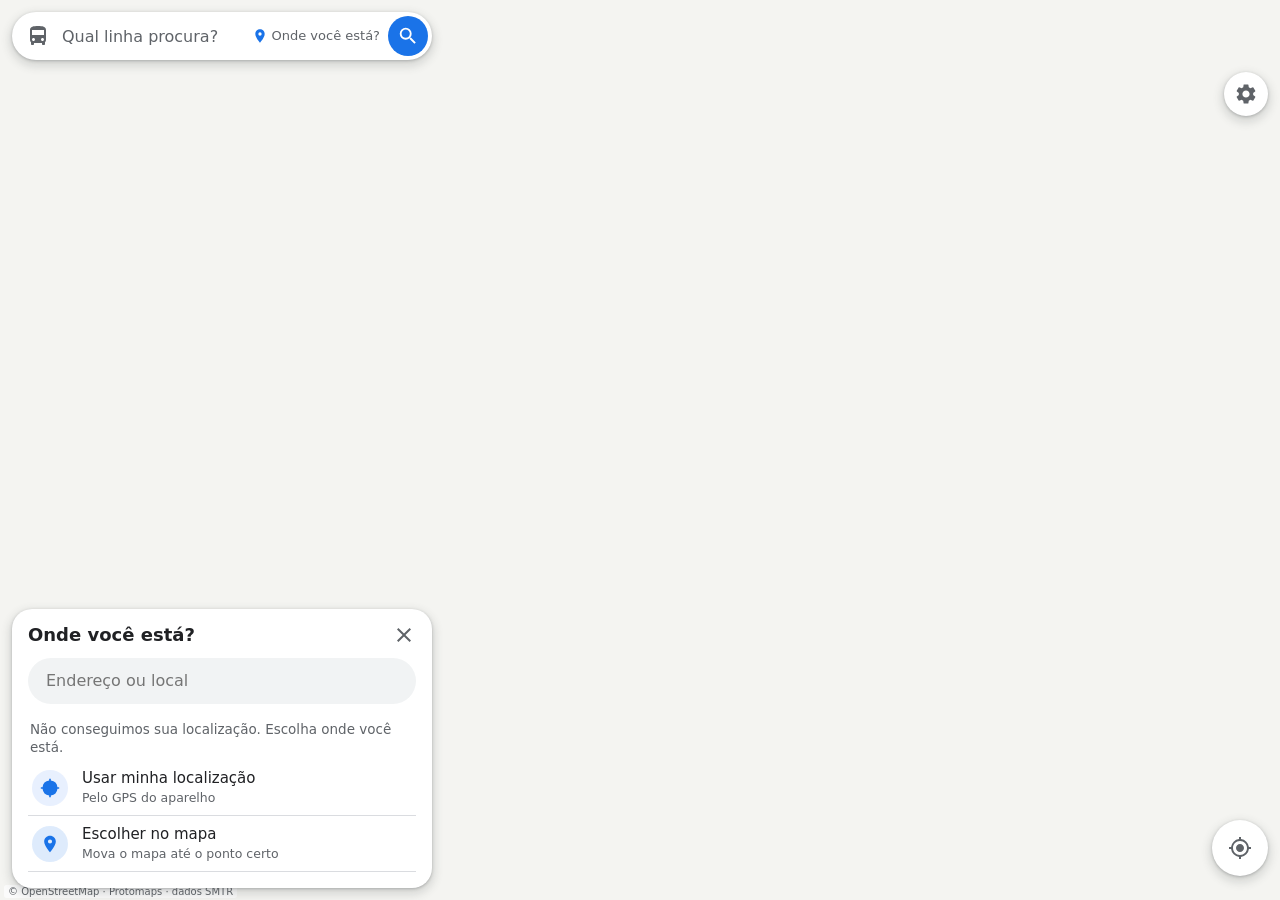
==== commit b7d97862: "Ask for an address or place in the location search The field said "Bairro ou parada", which hid that" ====
--- a/web/index.html
+++ b/web/index.html
@@ -62,7 +62,7 @@
     <h2>Onde você está?</h2>
     <button id="place-close" class="sheet-close" aria-label="Fechar"><svg><use href="#i-close"/></svg></button>
   </div>
-  <input id="place-field" type="search" placeholder="Bairro ou parada" autocomplete="off" aria-label="Bairro ou parada">
+  <input id="place-field" type="search" placeholder="Endereço ou local" autocomplete="off" aria-label="Endereço ou local">
   <div id="place-list"></div>
 </section>
 
